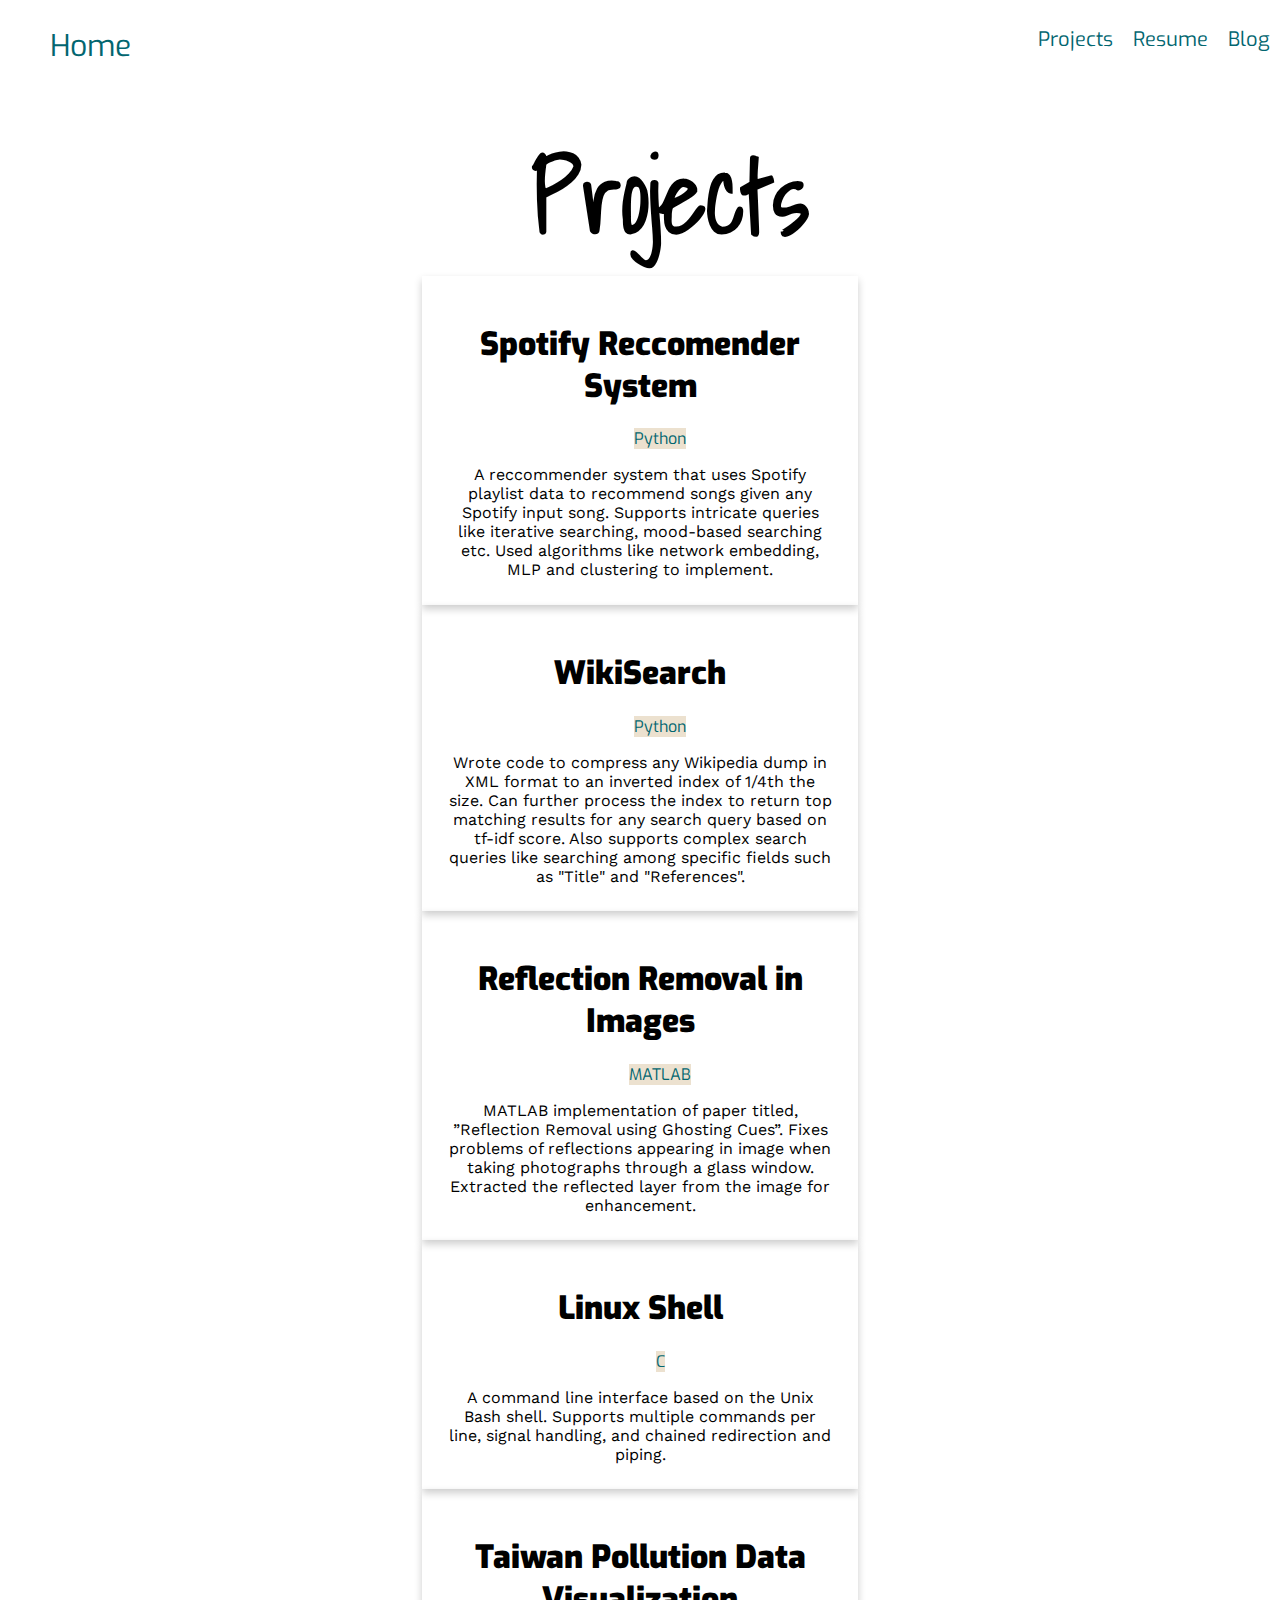
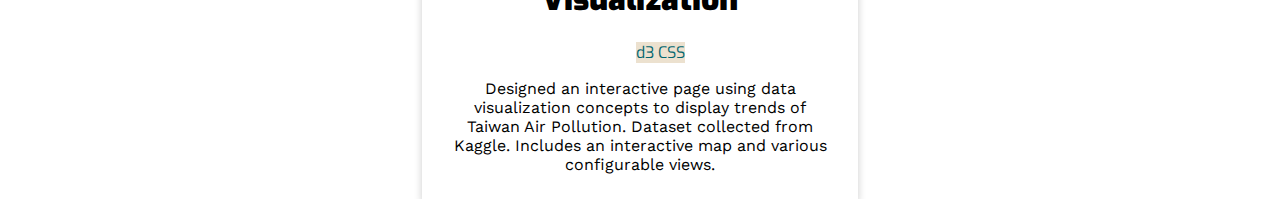
==== html/projects.html @ ee678edc "Projects" ====
<!DOCTYPE html>
<html lang="en" dir="ltr">
  <head>
    <meta charset="utf-8">
    <meta name="viewport" content="width=device-width, initial-scale=1">
    <title>Tanvi Karandikar</title>
    <link rel="shortcut icon" href="../img/fav.ico" />
    <link rel="stylesheet" type="text/css" href="../css/main.css" />
    <link href="https://fonts.googleapis.com/css?family=Exo|Acme|Kalam|Shadows+Into+Light|Work+Sans" rel="stylesheet">
  </head>

  <body>

    <nav id="navbarr" class="exo">
      <ul>
        <li><a class="active" href="../html/index.html" id="hov4">Home</a></li>
        <li><a href="../html/blog.html" id="hov3">Blog</a></li>
        <li><a href="../html/resume.html" id="hov2">Resume</a></li>
        <li><a href="../html/projects.html" id="hov1">Projects</a></li>
      </ul>
    </nav>

    <h1 class="big write center">Projects</h1>


    <div style="container", align="center">
     
      <a href = "https://github.com/Tanvi141/IREProjectMonsoon2020_SpotifyTeam1", style="display: block;text-decoration: none;">
        <div class="card"  , style="width:30%">
            <div>
              <h1 class = "exo"><b>Spotify Reccomender System</b></h1> 
              <ul class="techstack exo">
                <li>Python</li>
              </ul>  
              <h7 class = "work">A reccommender system that uses Spotify playlist data to 
                recommend songs given any Spotify input song. Supports intricate queries like 
                iterative searching, mood-based searching etc. Used algorithms like network embedding, 
                MLP and clustering to implement.</h7> 
            </div>
          </div>
        </a>

      <a href = "https://github.com/Tanvi141/WikiSearch", style="display: block;text-decoration: none;">
        <div class="card"  , style="width:30%">
          <!-- <img src="img_avatar.png" alt="Avatar"> -->
          <div >
            <h1 class = "exo"><b>WikiSearch</b></h1> 
            <ul class="techstack exo">
              <li>Python</li>
            </ul> 
            <h7 class = "work">Wrote code to compress any Wikipedia dump in XML format to an inverted index of 1/4th the size. 
              Can further process the index to return top matching results for any search query based on tf-idf score. 
              Also supports complex search queries like searching among specific fields such as "Title" and "References".</h7> 
          </div>
       
        </div>
      </a>  
   
      <a href = "https://github.com/Tanvi141/project-framed", style="display: block;text-decoration: none;">
        <div class="card"  , style="width:30%">
          <!-- <img src="img_avatar.png" alt="Avatar"> -->
          <div >
            <h1 class = "exo"><b>Reflection Removal in Images</b></h1> 
            <ul class="techstack exo">
              <li>MATLAB</li>
            </ul> 
            <h7 class = "work">MATLAB implementation of paper titled, ”Reflection Removal using
              Ghosting Cues”. Fixes problems of reflections appearing in image when taking photographs through a glass window. Extracted the reflected layer from the image for
              enhancement.</h7> 
          </div>
       
        </div>
      </a>  

      <a href = "https://github.com/Tanvi141/twanshell", style="display: block;text-decoration: none;">
        <div class="card"  , style="width:30%">
          <!-- <img src="img_avatar.png" alt="Avatar"> -->
          <div >
            <h1 class = "exo"><b>Linux Shell</b></h1> 
            <ul class="techstack exo">
              <li>C</li>
            </ul> 
            <h7 class = "work">A command line interface based on the Unix Bash shell.
               Supports multiple commands per line, signal handling, and chained redirection and piping.</h7> 
          </div>
        </div>
      </a>  

      <a href = "https://github.com/Tanvi141/DataVisualizationProject", style="display: block;text-decoration: none;">
        <div class="card"  , style="width:30%">
          <!-- <img src="img_avatar.png" alt="Avatar"> -->
          <div >
            <h1 class = "exo"><b>Taiwan Pollution Data Visualization</b></h1> 
            <ul class="techstack exo">
              <li>d3 CSS</li>
            </ul> 
            <h7 class = "work">Designed an interactive page using data visualization concepts to display trends of Taiwan Air Pollution.
              Dataset collected from Kaggle.
              Includes an interactive map and various configurable views.
                  </h7> 
          </div>
        </div>
      </a>  

    </div>


  </div>
 </body>


<script type = "text/javascript" src = "../js/main.js" ></script>
<script type = "text/javascript" src = "../js/hover.js"></script>
<script type = "text/javascript" src = "../js/likes.js" ></script>
</html>
---- css/main.css ----
html{
  scroll-behavior: smooth;
}

body{
    /* background-image: url(../img/bgimg.jpg); */
    background-attachment:fixed;
    margin:0;
    color:black;
}

p{
  font-size: 30px;
}


.big {
    font-size: 100px;
    margin-bottom: 0px;
}
/* Style the navbarr */
#navbarr {
  overflow: hidden;
  /* background-color: #026670; */
  z-index: 5;
  color: black;
}

/* navbarr links */
#navbarr a {
  display: block;
  color: #026670;
  text-align: center;
  padding: 0px;
  text-decoration: none;
}

@media only screen and (max-width: 870px) {
  .hide {
    display: none;
  }
}

nav ul li:first-child {
  float: left;
  padding:0px;
  font-size: 30px;
}

nav ul li {
  list-style:none;
  margin:10px;
  float: right;
  font-size: 20px;
}

#filler{
  height=200px;
}

/* Page content */
.content {
  padding: 16px;
}

/* The sticky class is added to the navbarr with JS when it reaches its scroll position */
.sticky {
  position: sticky;
  top: 0;
  width: 100%;
}

/* Add some top padding to the page content to prevent sudden quick movement (as the navigation bar gets a new position at the top of the page (position:fixed and top:0) */
.sticky + .content {
  padding-top: 60px;
}


/* Container holding the image and the text */
.container {
  position: relative;
  text-align: center;
  color: white;
  z-index: 0;
}

#centered {
  position: absolute;
  top: 50%;
  left: 50%;
  transform: translate(-50%, -50%);
  z-index: 1;
  font-size: 80px
}

#bottom{
    background-color: #026670;
    color: white;
    height: 10%;
    /* padding: 15px */
}


.button1 {
  font-family: 'Acme', sans-serif;
  background-color: #fce181;
  border: none;
  color: black;
  padding: 10px;
  text-align: center;
  text-decoration: none;
  display: inline-block;
  font-size: 20px;
  margin: 4px 2px;
  cursor: pointer;
  border-radius: 12px;
}

.div1{
  padding: 0% 5% 5% 5%

}

.category {
    text-align:center;
}


.logo {
  margin:15px;
  display:inline-block;
  height:30px
}

h3{
  text-align: center;
  font-size: 50px;
}
table {
  border: 2px solid #fce181;
  width: 100%;
  font-family: 'Exo', sans-serif;
}

th, td {
  padding: 8px;
  border: 1px solid #fce181;
  text-align: center;
}

th {
  font-weight:bold;
  background-color: #fce181;
  color: black;
}


td:nth-child(1){
  background-color: #fce181;
  color: black;
}

.hov{
  color: "#026670";
}

.kalam{
  font-family: 'Kalam', cursive;
}

.write{
    font-family: 'Shadows Into Light', cursive;
}

.work{
    font-family: 'Work Sans', sans-serif;
}

.exo{
  font-family: 'Exo', sans-serif;
}

#form1{
  font-size: 30px;
  display: inline-block;
  float: left;
}

#pics {
  display: inline-block;
  float: right;
}

#pics1{
  height: auto;
  width: 45vw;
}

.center {
  display: block;
  margin-left: auto;
  margin-right: auto;
  width: 17%;
  height: auto;
  margin-top: 40px;
}

.card {
  box-shadow: 0 4px 8px 0 rgba(0,0,0,0.2);
  transition: 0.3s;
  width: 40%;
  align-self: center;
  padding: 2%;
  
}


.card:hover {
  box-shadow: 0 8px 16px 0 rgba(0,0,0,0.2);
}

.container {
  padding: 2px 16px;
}
a, a:visited, a:hover, a:active {
  color: inherit;
}

ul.techstack li {
  display:inline;
  color:#026670;
  background-color: #ece1cf;
}
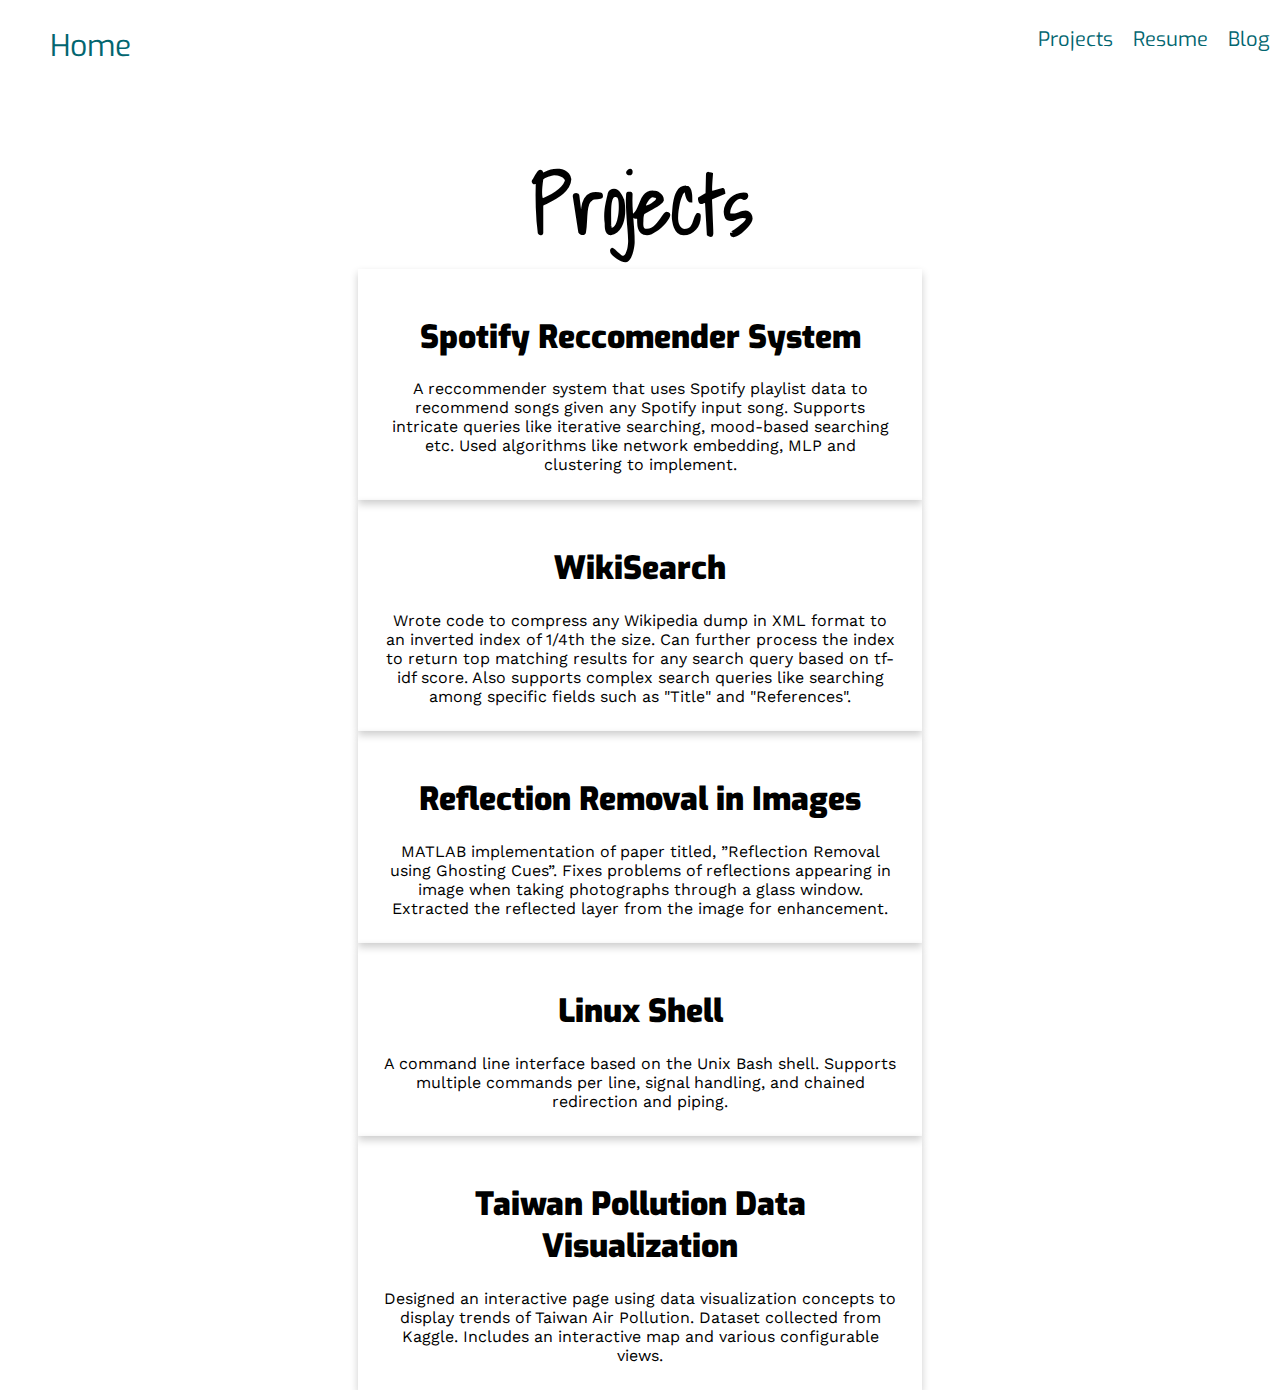
==== commit ad15ce0e: "Blog" ====
--- a/html/projects.html
+++ b/html/projects.html
@@ -25,13 +25,14 @@
 
     <div style="container", align="center">
      
-      <a href = "https://github.com/Tanvi141/IREProjectMonsoon2020_SpotifyTeam1", style="display: block;text-decoration: none;">
-        <div class="card"  , style="width:30%">
+      <div>
+      <a href = "https://github.com/Tanvi141/IREProjectMonsoon2020_SpotifyTeam1", style="text-decoration: none;">
+        <div class="card" >
             <div>
               <h1 class = "exo"><b>Spotify Reccomender System</b></h1> 
-              <ul class="techstack exo">
+              <!-- <ul class="techstack exo">
                 <li>Python</li>
-              </ul>  
+              </ul>   -->
               <h7 class = "work">A reccommender system that uses Spotify playlist data to 
                 recommend songs given any Spotify input song. Supports intricate queries like 
                 iterative searching, mood-based searching etc. Used algorithms like network embedding, 
@@ -39,15 +40,17 @@
             </div>
           </div>
         </a>
+      </div>
 
-      <a href = "https://github.com/Tanvi141/WikiSearch", style="display: block;text-decoration: none;">
-        <div class="card"  , style="width:30%">
+      <div>
+      <a href = "https://github.com/Tanvi141/WikiSearch", style="text-decoration: none;">
+        <div class="card" >
           <!-- <img src="img_avatar.png" alt="Avatar"> -->
           <div >
             <h1 class = "exo"><b>WikiSearch</b></h1> 
-            <ul class="techstack exo">
+            <!-- <ul class="techstack exo">
               <li>Python</li>
-            </ul> 
+            </ul>  -->
             <h7 class = "work">Wrote code to compress any Wikipedia dump in XML format to an inverted index of 1/4th the size. 
               Can further process the index to return top matching results for any search query based on tf-idf score. 
               Also supports complex search queries like searching among specific fields such as "Title" and "References".</h7> 
@@ -55,15 +58,17 @@
        
         </div>
       </a>  
+    </div>
    
+    <div>
       <a href = "https://github.com/Tanvi141/project-framed", style="display: block;text-decoration: none;">
-        <div class="card"  , style="width:30%">
+        <div class="card">
           <!-- <img src="img_avatar.png" alt="Avatar"> -->
           <div >
             <h1 class = "exo"><b>Reflection Removal in Images</b></h1> 
-            <ul class="techstack exo">
+            <!-- <ul class="techstack exo">
               <li>MATLAB</li>
-            </ul> 
+            </ul>  -->
             <h7 class = "work">MATLAB implementation of paper titled, ”Reflection Removal using
               Ghosting Cues”. Fixes problems of reflections appearing in image when taking photographs through a glass window. Extracted the reflected layer from the image for
               enhancement.</h7> 
@@ -71,29 +76,33 @@
        
         </div>
       </a>  
+    </div>
 
+    <div>
       <a href = "https://github.com/Tanvi141/twanshell", style="display: block;text-decoration: none;">
-        <div class="card"  , style="width:30%">
+        <div class="card">
           <!-- <img src="img_avatar.png" alt="Avatar"> -->
           <div >
             <h1 class = "exo"><b>Linux Shell</b></h1> 
-            <ul class="techstack exo">
+            <!-- <ul class="techstack exo">
               <li>C</li>
-            </ul> 
+            </ul>  -->
             <h7 class = "work">A command line interface based on the Unix Bash shell.
                Supports multiple commands per line, signal handling, and chained redirection and piping.</h7> 
           </div>
         </div>
       </a>  
+    </div>
 
-      <a href = "https://github.com/Tanvi141/DataVisualizationProject", style="display: block;text-decoration: none;">
-        <div class="card"  , style="width:30%">
+    <div>
+     <a href = "https://github.com/Tanvi141/DataVisualizationProject", style="display: block;text-decoration: none;">
+        <div class="card">
           <!-- <img src="img_avatar.png" alt="Avatar"> -->
           <div >
             <h1 class = "exo"><b>Taiwan Pollution Data Visualization</b></h1> 
-            <ul class="techstack exo">
-              <li>d3 CSS</li>
-            </ul> 
+            <!-- <ul class="techstack exo">
+              <li>d3 JS</li>
+            </ul>  -->
             <h7 class = "work">Designed an interactive page using data visualization concepts to display trends of Taiwan Air Pollution.
               Dataset collected from Kaggle.
               Includes an interactive map and various configurable views.
@@ -101,6 +110,7 @@
           </div>
         </div>
       </a>  
+    </div>
 
     </div>
 
--- a/css/main.css
+++ b/css/main.css
@@ -15,7 +15,7 @@
 
 
 .big {
-    font-size: 100px;
+    font-size: 500%;
     margin-bottom: 0px;
 }
 /* Style the navbarr */
@@ -202,16 +202,16 @@
   margin-right: auto;
   width: 17%;
   height: auto;
-  margin-top: 40px;
+  margin-top: 5%;
 }
 
 .card {
   box-shadow: 0 4px 8px 0 rgba(0,0,0,0.2);
   transition: 0.3s;
   width: 40%;
-  align-self: center;
   padding: 2%;
-  
+  /* margin: 10%; */
+  display:grid;
 }
 
 
@@ -230,4 +230,25 @@
   display:inline;
   color:#026670;
   background-color: #ece1cf;
+}
+
+.cardgrid{
+  display:grid;
+  grid-template-columns: 50% 50%;
+  align-items: center;
+  align-content: center;
+  align:center;
+}
+.bloglist{
+  list-style: none;
+}
+.bloglist > li{
+  margin: 5% 10% 0% 10%;
+  border-bottom: 1px solid #ccc;
+  padding-bottom: 2rem;
+  padding-top: 2rem;
+}
+
+.blogcontent{
+  margin: 5% 20%;
 }